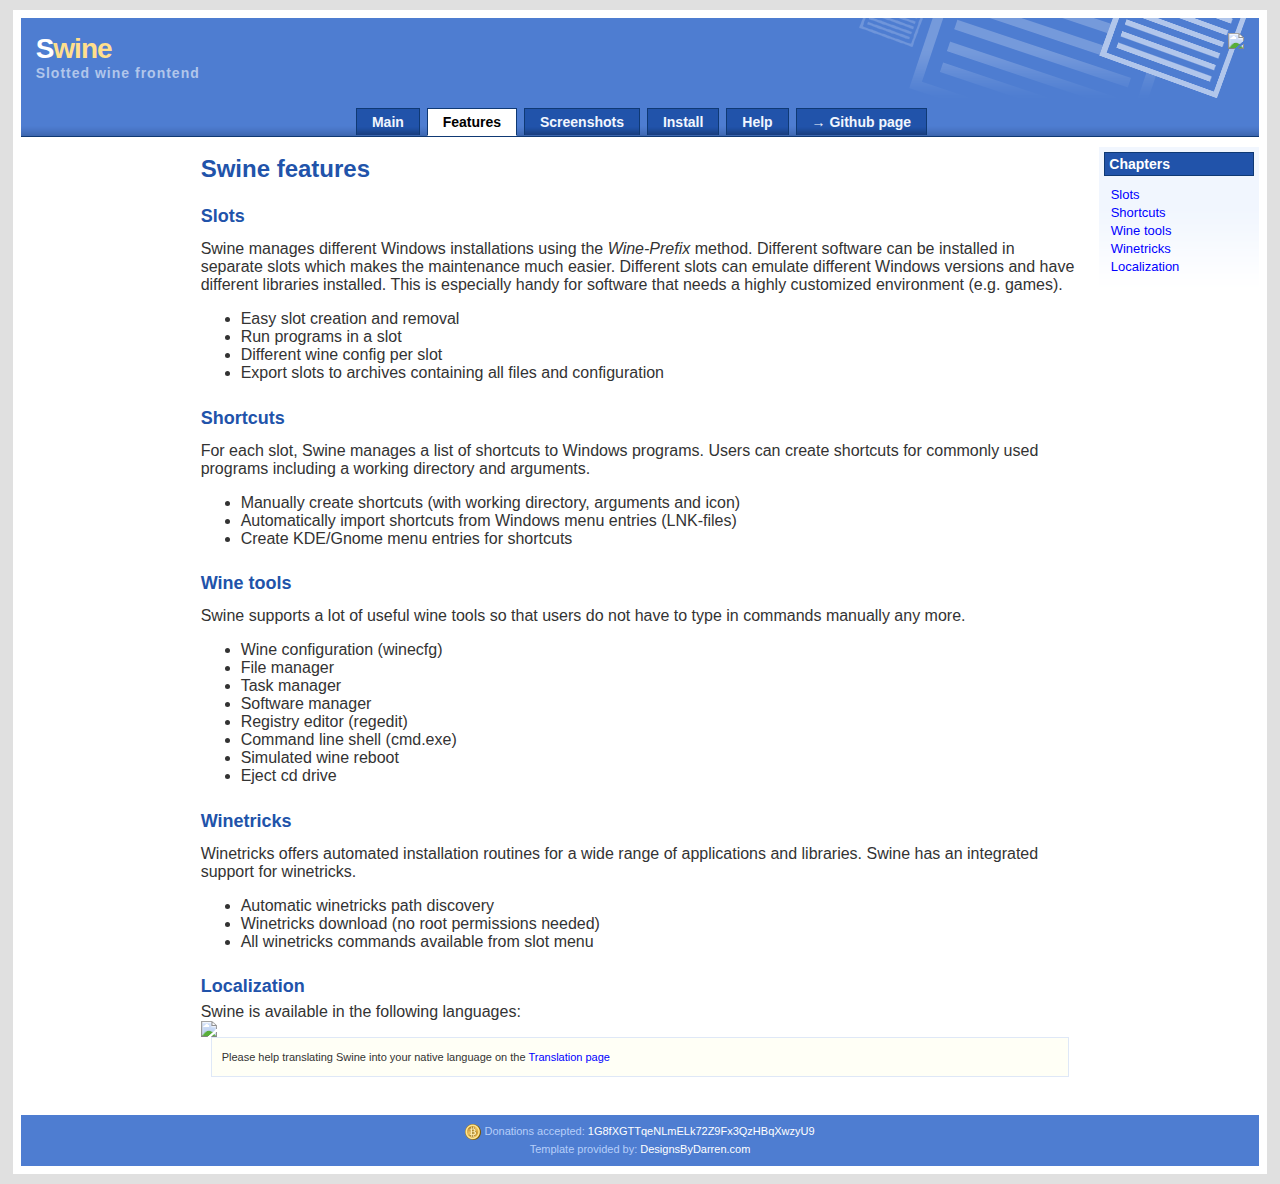
==== features.html @ 046a917d "Added generated html pages to git" ====
<!DOCTYPE html PUBLIC "-//W3C//DTD XHTML 1.0 Transitional//EN" "http://www.w3.org/TR/xhtml1/DTD/xhtml1-transitional.dtd">
<html xmlns="http://www.w3.org/1999/xhtml">

<!--
Copyright: Darren Hester 2006, http://www.designsbydarren.com
License: Released Under the "Creative Commons License", 
http://creativecommons.org/licenses/by-nc/2.5/
-->

<head>
  <meta http-equiv="Content-Type" content="text/html; charset=iso-8859-1" />
  <meta name="description" content="Swine is a wine frontend using slots" />
  <meta name="keywords" content="wine frontend, emulation, windows, linux" />
  <title>Swine - Features</title>
  <link href="css/style.css" type="text/css" rel="stylesheet" />
  <link rel="shortcut icon" href="img/favicon.ico" type="image/x-icon">
</head>

<body>

<div id="page_wrapper">

<div id="header_wrapper">

<div id="header">
  <img src="img/swine.png" class="float_right" height="80"/>
  <h1>S<font color="#FFDF8C">wine</font></h1>
  <h2>Slotted wine frontend</h2>
</div>

<div id="navcontainer">
  <ul id="navlist">
<li><a href="index.html">Main</a></li>

<li id="active"><a href="features.html" id="current">Features</a></li>

<li><a href="screenshots.html">Screenshots</a></li>

<li><a href="install.html">Install</a></li>

<li><a href="help.html">Help</a></li>

<li><a href="http://github.com/dswd/Swine"><font face="verdana">&rarr;</font> Github page</a></li>
  </ul>
</div>

</div><div id="right_side">

<h1>Chapters</h1>
<ul class="menu">
<li><a href="#slots">Slots</a></li>
<li><a href="#shortcuts">Shortcuts</a></li>
<li><a href="#tools">Wine tools</a></li>
<li><a href="#winetricks">Winetricks</a></li>
<li><a href="#localization">Localization</a></li>
</ul>


</div><div id="content">

<h1>Swine features</h1>

<h2><a name="slots"></a>Slots</h2>
<p>Swine manages different Windows installations using the <i>Wine-Prefix</i> method. Different software can be installed in separate slots which makes the maintenance much easier. Different slots can emulate different Windows versions and have different libraries installed. This is especially handy for software that needs a highly customized environment (e.g. games).</p>
<ul>
<li>Easy slot creation and removal</li>
<li>Run programs in a slot</li>
<li>Different wine config per slot</li>
<li>Export slots to archives containing all files and configuration</li>
</ul>

<h2><a name="shortcuts"></a>Shortcuts</h2>
<p>For each slot, Swine manages a list of shortcuts to Windows programs. Users can create shortcuts for commonly used programs including a working directory and arguments.</p>
<ul>
<li>Manually create shortcuts (with working directory, arguments and icon)</li>
<li>Automatically import shortcuts from Windows menu entries (LNK-files)</li>
<li>Create KDE/Gnome menu entries for shortcuts</li> 
</ul>

<h2><a name="tools"></a>Wine tools</h2>
<p>Swine supports a lot of useful wine tools so that users do not have to type in commands manually any more.</p>
<ul>
<li>Wine configuration (winecfg)</li>
<li>File manager</li>
<li>Task manager</li>
<li>Software manager</li>
<li>Registry editor (regedit)</li>
<li>Command line shell (cmd.exe)</li>
<li>Simulated wine reboot</li>
<li>Eject cd drive</li>
</ul>

<h2><a name="winetricks"></a>Winetricks</h2>
<p>Winetricks offers automated installation routines for a wide range of applications and libraries. Swine has an integrated support for winetricks.</p>
<ul>
<li>Automatic winetricks path discovery</li>
<li>Winetricks download (no root permissions needed)</li>
<li>All winetricks commands available from slot menu</li>
</ul>

<h2><a name="localization"></a>Localization</h2>
Swine is available in the following languages:
<br/>
<img src="http://www.transifex.net/projects/p/Swine/resource/swine-messages/chart/image_png"/>
<br/>
<div class="featurebox_side">
Please help translating Swine into your native language on the <a href="https://www.transifex.net/projects/p/Swine/resource/swine-messages">Translation page</a>
</div>

</div>

<div id="footer">
  <img src="img/bitcoin16.png" valign="middle"> Donations accepted: <a href="bitcoin:1G8fXGTTqeNLmELk72Z9Fx3QzHBqXwzyU9?amount=1.0&amp;label=Swine Donation">1G8fXGTTqeNLmELk72Z9Fx3QzHBqXwzyU9</a>
  <br/>
  Template provided by: <a href="http://www.designsbydarren.com" target="_blank">DesignsByDarren.com</a>
</div>

</div>

</body>

</html>
---- css/style.css ----
body {
  text-align: center;
  margin-top:10px;
  margin-bottom:10px;
  color:#666666;
  background-color: #E0E0E0;
  font-family: verdana, arial, sans-serif;
}

A:link {
	COLOR: #0000FF; text-decoration: none;
}
A:visited {
	COLOR: #0000FF; text-decoration: none;
}
A:active {
	COLOR: #0000FF; text-decoration: none;
}
A:hover {
	COLOR: #FF0000; text-decoration: underline;
}

#page_wrapper {
  margin-left: auto; 
  margin-right: auto;
  width: 98%;
  text-align: left;
  background: #FFFFFF;
  border: 8px solid #FFFFFF;
}

#header_wrapper {
  background: #4E7DD1 url('../img/menu_bg.gif') bottom left repeat-x;
  margin:0px; padding:0px;
}

#header {
  height: 60px;
  padding:15px;
  background: url('../img/header_bg.gif') top right no-repeat;
  margin:0px;
}

#header h1 {
  margin:0px;
  font-family: verdana, arial, sans-serif;
  font-size: 28px;
  color:#ffffff;
  letter-spacing: -1px;
}

#header h2 {
  margin:0px;
  font-family: verdana, arial, sans-serif;
  font-size: 14px;
  color:#B1C6EB;
  letter-spacing: 1px;
}

#left_side {
  margin-top: 10px;
  float: left;
  width: 160px;
  background: #F1F6FE url('../img/side_bg.gif') bottom left repeat-x;
  color: #333333;
}

#right_side {
  margin-top: 10px;
  float: right;
  width: 160px;
  background: #F1F6FE url('../img/side_bg.gif') bottom left repeat-x;
  color: #333333;
}

#content {
  margin-top: 20px;
  margin-bottom: 0px;
  margin-left: 180px;
  margin-right: 180px;
}

#footer {
  background-color: #4E7DD1;
  margin-top: 1cm;
  padding: 2mm;
  clear: both;
  text-align: center;
  color: #B6CEF9;
  font-family: verdana, arial, sans-serif;
  font-size: 11px;
  line-height: 18px;
}

#footer A:link {
	COLOR: #FFFFFF; text-decoration: none;
}
#footer A:visited {
	COLOR: #FFFFFF; text-decoration: none;
}
#footer A:active {
	COLOR: #FFFFFF; text-decoration: none;
}
#footer A:hover {
	COLOR: #FFFFFF; text-decoration: underline;
}

h1, h2, h3, h4, h5, h6 {
  font-weight: bold;
}

#left_side p, #right_side p {
  margin:10px;margin-top:15px;margin-bottom:15px;
  font-family: verdana, arial, sans-serif;
  font-size: 11px;
  line-height: 16px;
  color: #333333;
}

#left_side h1, #right_side h1 {
  margin-top:5px; margin-bottom:10px; margin-left:5px; margin-right:5px;
  padding:4px;
  font-size: 14px;
  line-height: 14px;
  color: #FFFFFF;
  border:1px solid #0F3974;
  background-color: #2153AA;
}

#left_side h2, #right_side h2 {
  margin-top:0px;margin-bottom:0px;margin-left:10px;
  font-size: 12px;
  line-height: 12px;
  color: #2153AA;
}

#content {
  color: #333333;
}

#content p {
  margin-top:15px; margin-bottom: 15px;
}

#content h1 {
  margin-top: 2mm;
  margin-bottom: 5mm;
  font-size: 24px;
  line-height: 24px;
  color: #2153AA;
}

#content h2 {
  margin-top: 7mm;
  margin-bottom: 2mm;
  font-size: 18px;
  line-height: 18px;
  color: #2153AA;
}

#content h3 {
  margin-top: 5mm;
  margin-bottom: 2mm;
  font-size: 14px;
  line-height: 12px;
  color: #2153AA;
}

#navlist
{
  margin-top:1px;
  margin-bottom:0px;
  text-align:center;
  padding: 5px 0;
  margin-left: 0;
  border-bottom: 1px solid #0F3974;
  font: bold 14px Verdana, sans-serif;
}

#navlist li
{
  list-style: none;
  margin: 0;
  display: inline;
}

#navlist li a
{
  color: #F1F6FE;
  padding: 5px 15px;
  margin-left: 3px;
  border: 1px solid #0F3974;
  border-bottom: none;
  background: #2153AA url('../img/tab_bg.gif') bottom left repeat-x;
  text-decoration: none;
}

#navlist li a:link { color: #F1F6FE; }
#navlist li a:visited { color: #F1F6FE; }

#navlist li a:hover
{
  color: #FFFFFF;
  background: #3364BB;
  border-color: #0F3974;
}

#navlist li a#current
{
  color: #000;
  background: #FFFFFF;
  border-bottom: 1px solid #FFFFFF;
}

ul.menu {
  list-style: none;
  padding-left: 0;
  margin-top: 0;
}
ul.menu li {
  font-size: 13px;
  line-height: 18px;
}
ul.menu > li {
  padding-left: 3mm;
}

a, a:hover, a:visited {
  color: #00f
}

.float_left {
  float: left;
  margin-right: 10px;
}

.float_right {
  float: right;
  margin-left: 10px;
}

.featurebox_center {
  background-color: #fffff6;
  margin:0px;
  padding:10px;
  border: 1px solid #DFE8F7;
  font-size: 11px;
  line-height: 18px;
  color: #333333;
}

.featurebox_side {
  background-color: #fffff6;
  margin:0px;margin-left:10px;margin-right:10px;margin-bottom:15px;
  padding:10px;
  border: 1px solid #DFE8F7;
  font-family: verdana, arial, sans-serif;
  font-size: 11px;
  line-height: 18px;
  color: #333333;
}

pre, code {
  color: #222;
  background-color: #fff;

  font-family: Monaco, "Bitstream Vera Sans Mono", "Lucida Console", Terminal, monospace;
  font-size: 14px;

  border-radius: 2px;
  -moz-border-radius: 2px;
  -webkit-border-radius: 2px;
}

pre {
  padding: 10px;
  box-shadow: 0 0 10px rgba(0,0,0,.1);
  overflow: auto;
}

code {
  padding: 3px;
  margin: 0 3px;
  box-shadow: 0 0 10px rgba(0,0,0,.1);
}

pre code {
  display: block;
  box-shadow: none;
}
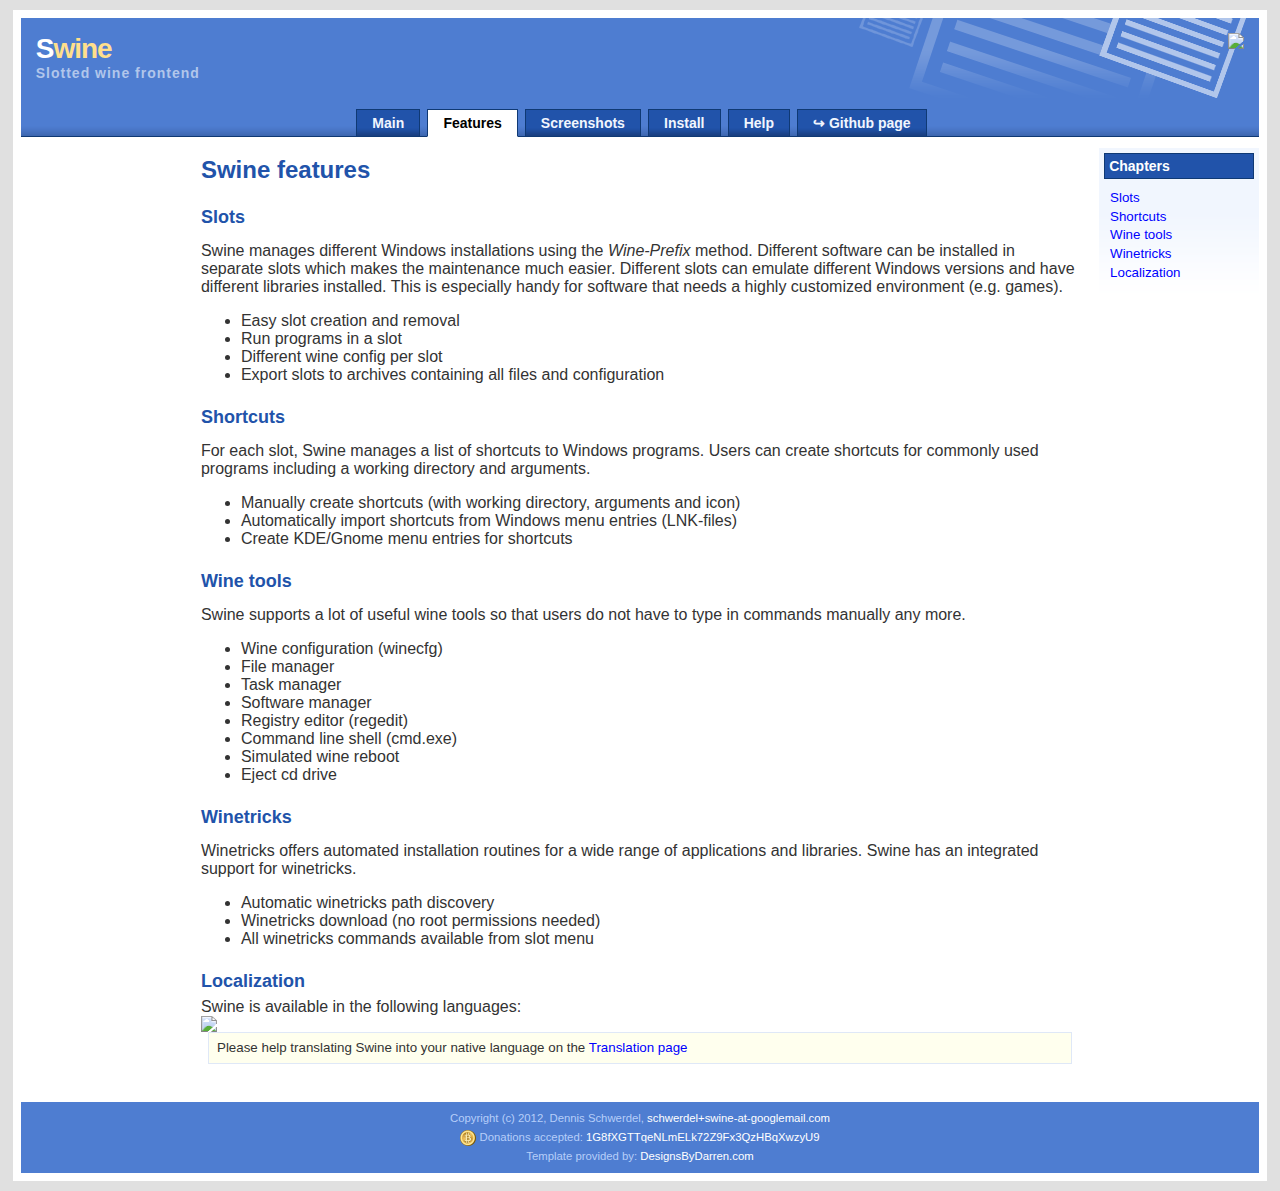
==== commit 696fc164: "Added google analytics code" ====
--- a/features.html
+++ b/features.html
@@ -14,6 +14,19 @@
   <title>Swine - Features</title>
   <link href="css/style.css" type="text/css" rel="stylesheet" />
   <link rel="shortcut icon" href="img/favicon.ico" type="image/x-icon">
+
+<script type="text/javascript">
+  var _gaq = _gaq || [];
+  _gaq.push(['_setAccount', 'UA-31009099-1']);
+  _gaq.push(['_trackPageview']);
+
+  (function() {
+    var ga = document.createElement('script'); ga.type = 'text/javascript'; ga.async = true;
+    ga.src = ('https:' == document.location.protocol ? 'https://ssl' : 'http://www') + '.google-analytics.com/ga.js';
+    var s = document.getElementsByTagName('script')[0]; s.parentNode.insertBefore(ga, s);
+  })();
+</script>
+
 </head>
 
 <body>
@@ -40,7 +53,7 @@
 
 <li><a href="help.html">Help</a></li>
 
-<li><a href="http://github.com/dswd/Swine"><font face="verdana">&rarr;</font> Github page</a></li>
+<li><a href="http://github.com/dswd/Swine">&#x21aa; Github page</a></li>
   </ul>
 </div>
 
@@ -110,6 +123,8 @@
 </div>
 
 <div id="footer">
+  Copyright (c) 2012, Dennis Schwerdel, <a href="mailto:schwerdel+swine-at-googlemail.com">schwerdel+swine-at-googlemail.com</a>
+  <br/>
   <img src="img/bitcoin16.png" valign="middle"> Donations accepted: <a href="bitcoin:1G8fXGTTqeNLmELk72Z9Fx3QzHBqXwzyU9?amount=1.0&amp;label=Swine Donation">1G8fXGTTqeNLmELk72Z9Fx3QzHBqXwzyU9</a>
   <br/>
   Template provided by: <a href="http://www.designsbydarren.com" target="_blank">DesignsByDarren.com</a>
--- a/css/style.css
+++ b/css/style.css
@@ -1,23 +1,20 @@
 body {
   text-align: center;
-  margin-top:10px;
-  margin-bottom:10px;
+  margin-top: 2.7mm;
+  margin-bottom: 2.7mm;
   color:#666666;
   background-color: #E0E0E0;
   font-family: verdana, arial, sans-serif;
-}
-
-A:link {
-	COLOR: #0000FF; text-decoration: none;
-}
-A:visited {
-	COLOR: #0000FF; text-decoration: none;
-}
-A:active {
-	COLOR: #0000FF; text-decoration: none;
-}
-A:hover {
-	COLOR: #FF0000; text-decoration: underline;
+  font-size: 12pt;
+}
+
+a:link, a:visited, a:active {
+  color: #0000FF;
+  text-decoration: none;
+}
+a:hover {
+  color: #FF0000;
+  text-decoration: underline;
 }
 
 #page_wrapper {
@@ -26,58 +23,55 @@
   width: 98%;
   text-align: left;
   background: #FFFFFF;
-  border: 8px solid #FFFFFF;
+  border: 2.3mm solid #FFFFFF;
 }
 
 #header_wrapper {
   background: #4E7DD1 url('../img/menu_bg.gif') bottom left repeat-x;
-  margin:0px; padding:0px;
+  margin: 0;
+  padding: 0;
 }
 
 #header {
-  height: 60px;
-  padding:15px;
+  height: 1.6cm;
+  padding: 4mm;
   background: url('../img/header_bg.gif') top right no-repeat;
-  margin:0px;
+  margin: 0;
 }
 
 #header h1 {
-  margin:0px;
-  font-family: verdana, arial, sans-serif;
-  font-size: 28px;
-  color:#ffffff;
+  margin: 0;
+  font-size: 21pt;
+  color: #ffffff;
   letter-spacing: -1px;
 }
 
 #header h2 {
-  margin:0px;
-  font-family: verdana, arial, sans-serif;
-  font-size: 14px;
-  color:#B1C6EB;
+  margin: 0px;
+  font-size: 10.5pt;
+  color: #B1C6EB;
   letter-spacing: 1px;
 }
 
+#left_side, #right_side {
+  margin-top: 2.7mm;
+  width: 4.25cm;
+  background: #F1F6FE url('../img/side_bg.gif') bottom left repeat-x;
+  color: #333333;
+}
+
 #left_side {
-  margin-top: 10px;
   float: left;
-  width: 160px;
-  background: #F1F6FE url('../img/side_bg.gif') bottom left repeat-x;
-  color: #333333;
-}
-
+}
 #right_side {
-  margin-top: 10px;
   float: right;
-  width: 160px;
-  background: #F1F6FE url('../img/side_bg.gif') bottom left repeat-x;
-  color: #333333;
 }
 
 #content {
-  margin-top: 20px;
-  margin-bottom: 0px;
-  margin-left: 180px;
-  margin-right: 180px;
+  margin-top: 5mm;
+  margin-bottom: 0;
+  margin-left: 4.77cm;
+  margin-right: 4.77cm;
 }
 
 #footer {
@@ -87,22 +81,12 @@
   clear: both;
   text-align: center;
   color: #B6CEF9;
-  font-family: verdana, arial, sans-serif;
-  font-size: 11px;
-  line-height: 18px;
-}
-
-#footer A:link {
-	COLOR: #FFFFFF; text-decoration: none;
-}
-#footer A:visited {
-	COLOR: #FFFFFF; text-decoration: none;
-}
-#footer A:active {
-	COLOR: #FFFFFF; text-decoration: none;
-}
-#footer A:hover {
-	COLOR: #FFFFFF; text-decoration: underline;
+  font-size: 8.5pt;
+  line-height: 14pt;
+}
+
+#footer a:link, #footer a:visited, #footer a:active, #footer A:hover {
+  color: #FFFFFF;
 }
 
 h1, h2, h3, h4, h5, h6 {
@@ -110,27 +94,30 @@
 }
 
 #left_side p, #right_side p {
-  margin:10px;margin-top:15px;margin-bottom:15px;
-  font-family: verdana, arial, sans-serif;
-  font-size: 11px;
-  line-height: 16px;
+  margin: 2.5mm;
+  margin-top: 3.8mm;
+  margin-bottom: 3.8mm;
+  font-size: 8pt;
   color: #333333;
 }
 
 #left_side h1, #right_side h1 {
-  margin-top:5px; margin-bottom:10px; margin-left:5px; margin-right:5px;
-  padding:4px;
-  font-size: 14px;
-  line-height: 14px;
+  margin-top: 1.5mm;
+  margin-bottom: 2.7mm;
+  margin-left: 1.5mm;
+  margin-right: 1.5mm;
+  padding: 1mm;
+  font-size: 10.5pt;
   color: #FFFFFF;
   border:1px solid #0F3974;
   background-color: #2153AA;
 }
 
 #left_side h2, #right_side h2 {
-  margin-top:0px;margin-bottom:0px;margin-left:10px;
-  font-size: 12px;
-  line-height: 12px;
+  margin-top: 0;
+  margin-bottom: 0;
+  margin-left: 2.5mm;
+  font-size: 8.5pt;
   color: #2153AA;
 }
 
@@ -139,74 +126,72 @@
 }
 
 #content p {
-  margin-top:15px; margin-bottom: 15px;
+  margin-top: 3.8mm;
+  margin-bottom: 3.8mm;
 }
 
 #content h1 {
   margin-top: 2mm;
-  margin-bottom: 5mm;
-  font-size: 24px;
-  line-height: 24px;
+  margin-bottom: 4mm;
+  font-size: 18pt;
   color: #2153AA;
 }
 
 #content h2 {
-  margin-top: 7mm;
-  margin-bottom: 2mm;
-  font-size: 18px;
-  line-height: 18px;
+  margin-top: 6mm;
+  margin-bottom: 1.5mm;
+  font-size: 13.5pt;
   color: #2153AA;
 }
 
 #content h3 {
   margin-top: 5mm;
   margin-bottom: 2mm;
-  font-size: 14px;
-  line-height: 12px;
-  color: #2153AA;
-}
-
-#navlist
-{
+  font-size: 10pt;
+  color: #2153AA;
+}
+
+#navlist {
   margin-top:1px;
   margin-bottom:0px;
   text-align:center;
-  padding: 5px 0;
+  padding: 1.4mm 0;
   margin-left: 0;
   border-bottom: 1px solid #0F3974;
-  font: bold 14px Verdana, sans-serif;
-}
-
-#navlist li
-{
+  font: bold 10.5pt Verdana, sans-serif;
+}
+
+#navlist li {
   list-style: none;
   margin: 0;
+  padding: 0;
   display: inline;
 }
 
-#navlist li a
-{
+#navlist li a {
   color: #F1F6FE;
-  padding: 5px 15px;
-  margin-left: 3px;
+  padding: 1.4mm 4mm;
+  margin-left: 0.8mm;
   border: 1px solid #0F3974;
   border-bottom: none;
   background: #2153AA url('../img/tab_bg.gif') bottom left repeat-x;
   text-decoration: none;
 }
 
-#navlist li a:link { color: #F1F6FE; }
-#navlist li a:visited { color: #F1F6FE; }
-
-#navlist li a:hover
-{
+#navlist li a:link {
+  color: #F1F6FE;
+}
+#navlist li a:visited {
+  color: #F1F6FE;
+}
+
+#navlist li a:hover {
   color: #FFFFFF;
   background: #3364BB;
   border-color: #0F3974;
 }
 
-#navlist li a#current
-{
+#navlist li a#current {
   color: #000;
   background: #FFFFFF;
   border-bottom: 1px solid #FFFFFF;
@@ -218,8 +203,8 @@
   margin-top: 0;
 }
 ul.menu li {
-  font-size: 13px;
-  line-height: 18px;
+  line-height: 14pt;
+  font-size: 10pt;
 }
 ul.menu > li {
   padding-left: 3mm;
@@ -231,57 +216,47 @@
 
 .float_left {
   float: left;
-  margin-right: 10px;
+  margin-right: 2.2mm;
 }
 
 .float_right {
   float: right;
-  margin-left: 10px;
-}
-
-.featurebox_center {
-  background-color: #fffff6;
-  margin:0px;
-  padding:10px;
+  margin-left: 2.2mm;
+}
+
+.featurebox_center, .featurebox_side {
+  background-color: #ffe;
+  margin: 0;
+  padding: 2mm;
   border: 1px solid #DFE8F7;
-  font-size: 11px;
-  line-height: 18px;
-  color: #333333;
-}
-
+  font-size: 10pt;
+  color: #333333;
+}
 .featurebox_side {
-  background-color: #fffff6;
-  margin:0px;margin-left:10px;margin-right:10px;margin-bottom:15px;
-  padding:10px;
-  border: 1px solid #DFE8F7;
-  font-family: verdana, arial, sans-serif;
-  font-size: 11px;
-  line-height: 18px;
-  color: #333333;
+  margin-left: 2mm;
+  margin-right: 2mm;
+  margin-bottom: 3mm;
 }
 
 pre, code {
   color: #222;
-  background-color: #fff;
-
+  background-color: #e0e0e0;
+
+  padding: 1mm;
+  margin: 1mm;
+  
   font-family: Monaco, "Bitstream Vera Sans Mono", "Lucida Console", Terminal, monospace;
-  font-size: 14px;
-
-  border-radius: 2px;
-  -moz-border-radius: 2px;
-  -webkit-border-radius: 2px;
+  font-size: 11pt;
+
+  border-radius: 1mm;
+  -moz-border-radius: 1mm;
+  -webkit-border-radius: 1mm;
+
+  box-shadow: 0 0 3mm rgba(0,0,0,.1);
 }
 
 pre {
-  padding: 10px;
-  box-shadow: 0 0 10px rgba(0,0,0,.1);
   overflow: auto;
-}
-
-code {
-  padding: 3px;
-  margin: 0 3px;
-  box-shadow: 0 0 10px rgba(0,0,0,.1);
 }
 
 pre code {
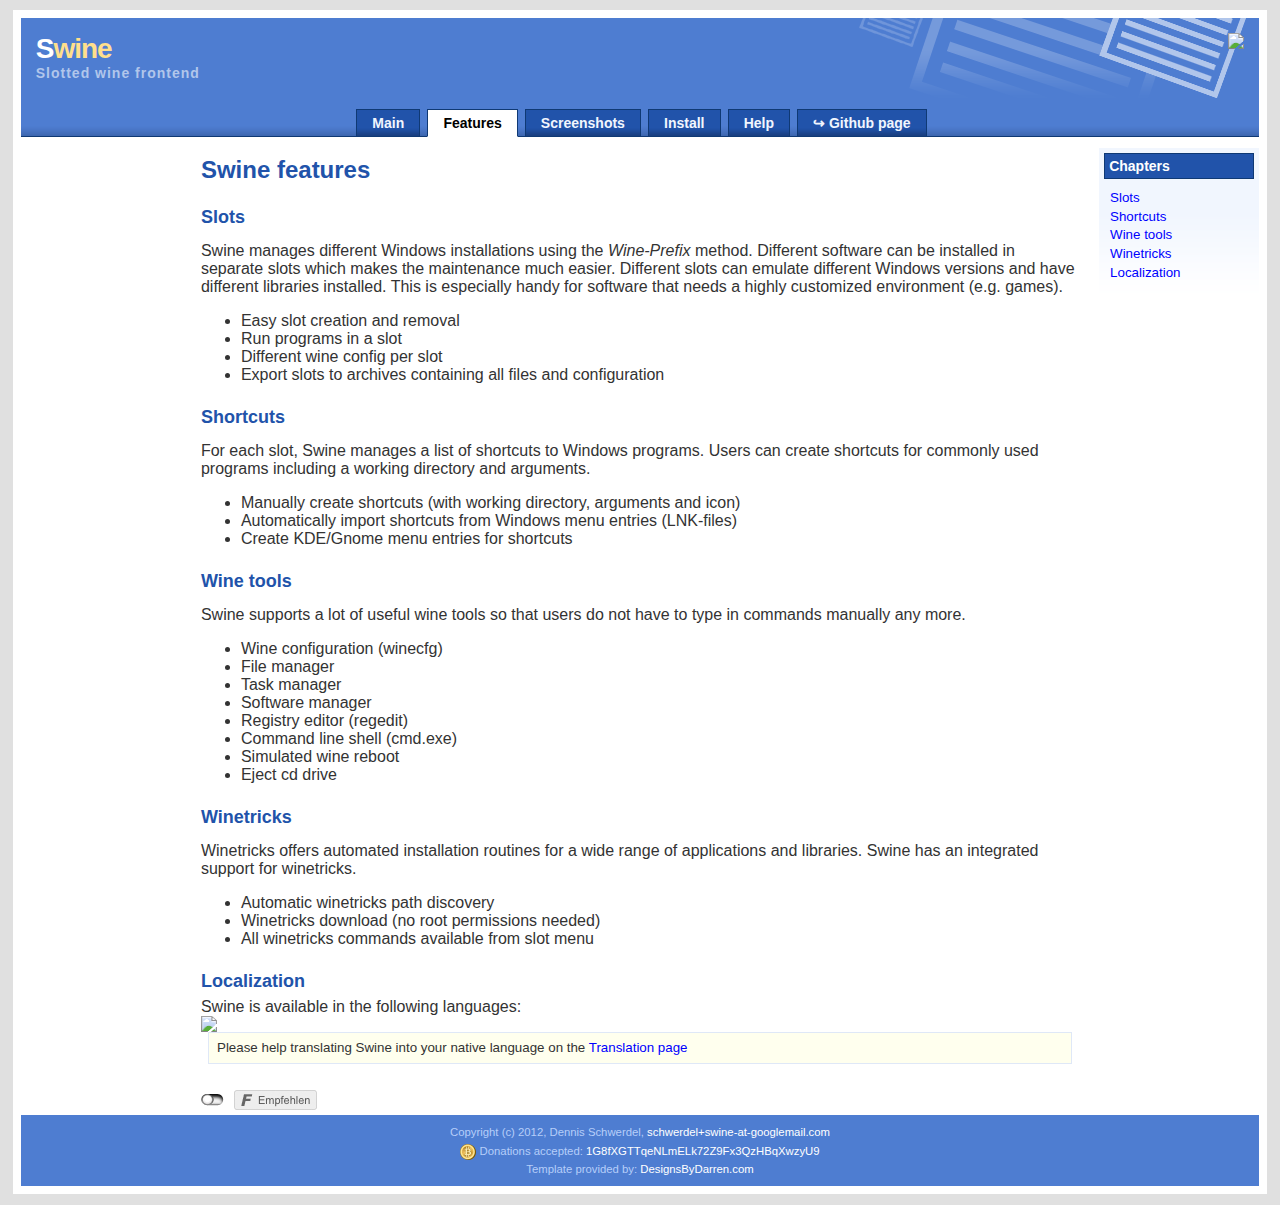
==== commit efb7f1f5: "Added social share buttons" ====
--- a/features.html
+++ b/features.html
@@ -14,7 +14,15 @@
   <title>Swine - Features</title>
   <link href="css/style.css" type="text/css" rel="stylesheet" />
   <link rel="shortcut icon" href="img/favicon.ico" type="image/x-icon">
-
+  <script type="text/javascript" src="http://ajax.googleapis.com/ajax/libs/jquery/1.7.2/jquery.min.js"></script>
+  <script type="text/javascript" src="socialshareprivacy/jquery.socialshareprivacy.min.js"></script>
+  <script type="text/javascript">
+    jQuery(document).ready(function($){
+      if($('#socialshareprivacy').length > 0){
+        $('#socialshareprivacy').socialSharePrivacy(); 
+      }
+    });
+  </script>
 <script type="text/javascript">
   var _gaq = _gaq || [];
   _gaq.push(['_setAccount', 'UA-31009099-1']);
@@ -120,6 +128,7 @@
 Please help translating Swine into your native language on the <a href="https://www.transifex.net/projects/p/Swine/resource/swine-messages">Translation page</a>
 </div>
 
+  <div id="socialshareprivacy"></div>
 </div>
 
 <div id="footer">
--- a/css/style.css
+++ b/css/style.css
@@ -76,7 +76,7 @@
 
 #footer {
   background-color: #4E7DD1;
-  margin-top: 1cm;
+  margin-top: 0mm; /* 1cm removed for social buttons */
   padding: 2mm;
   clear: both;
   text-align: center;
